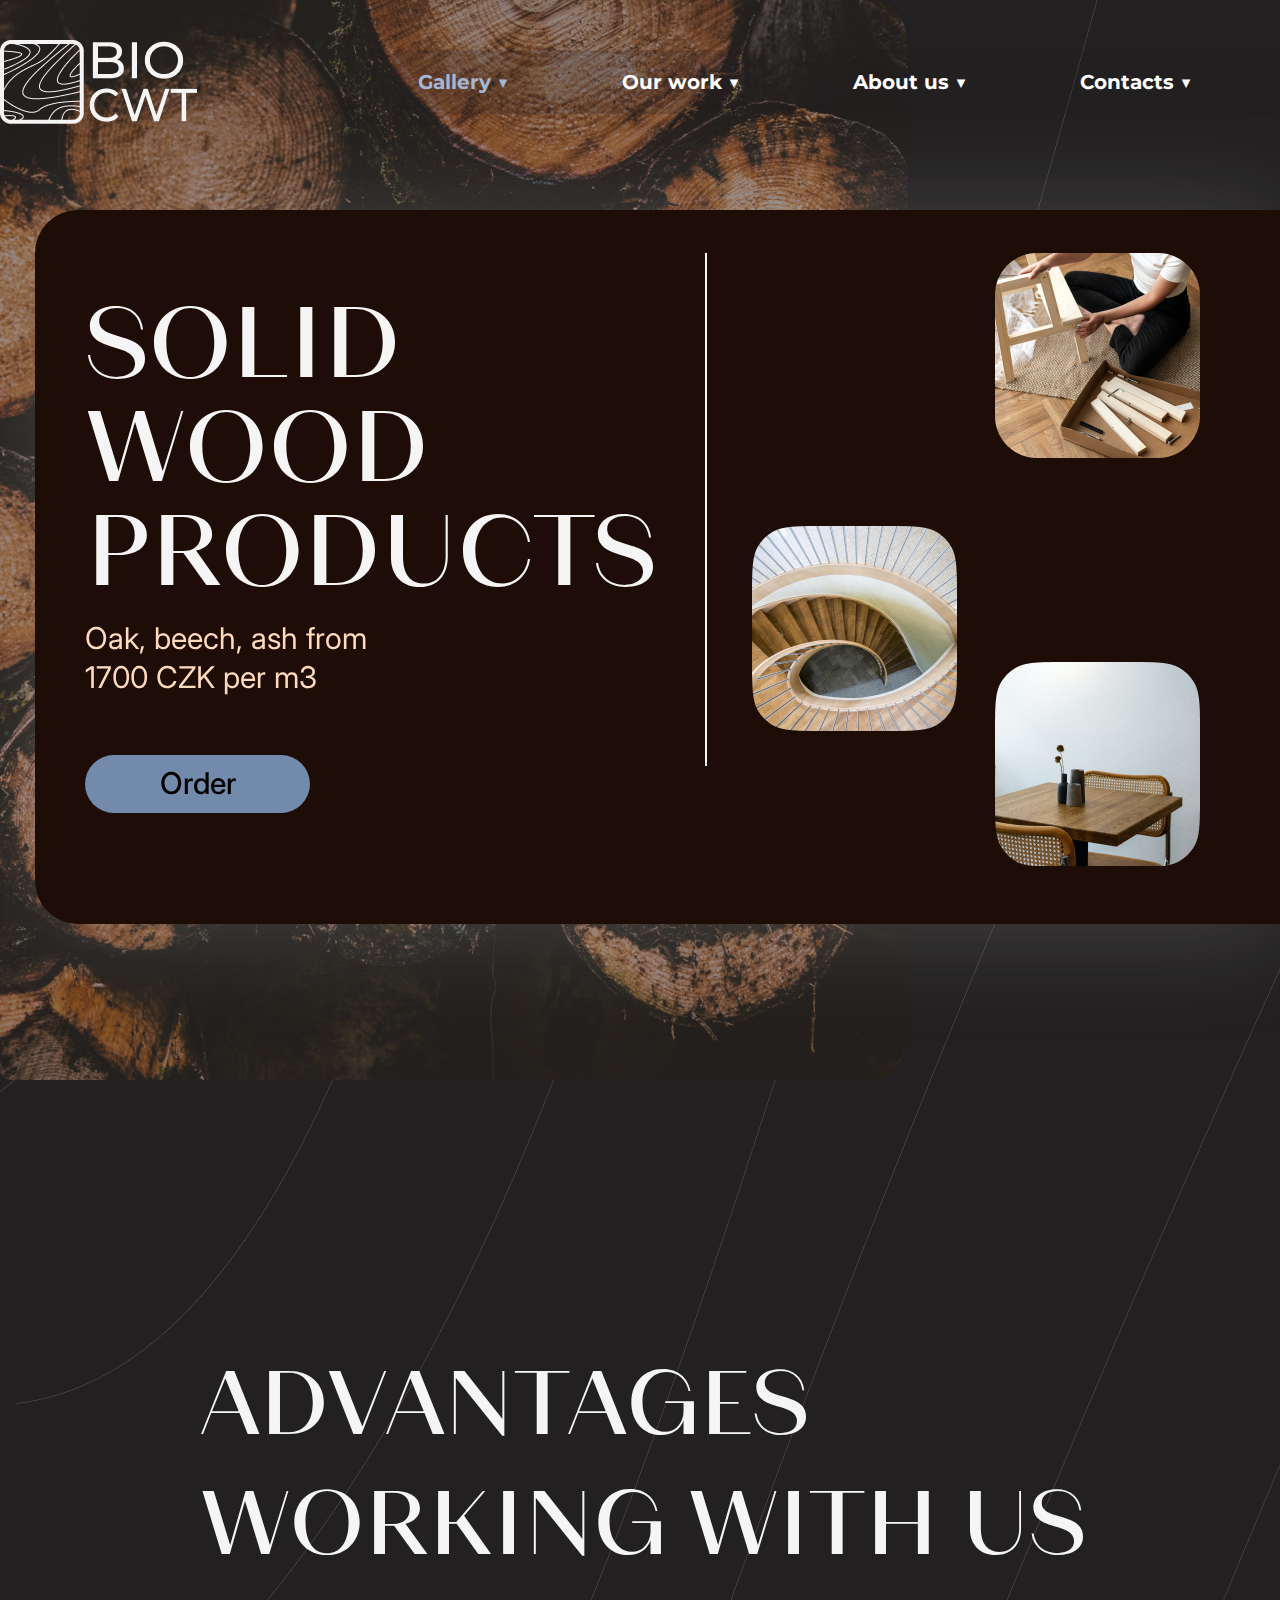
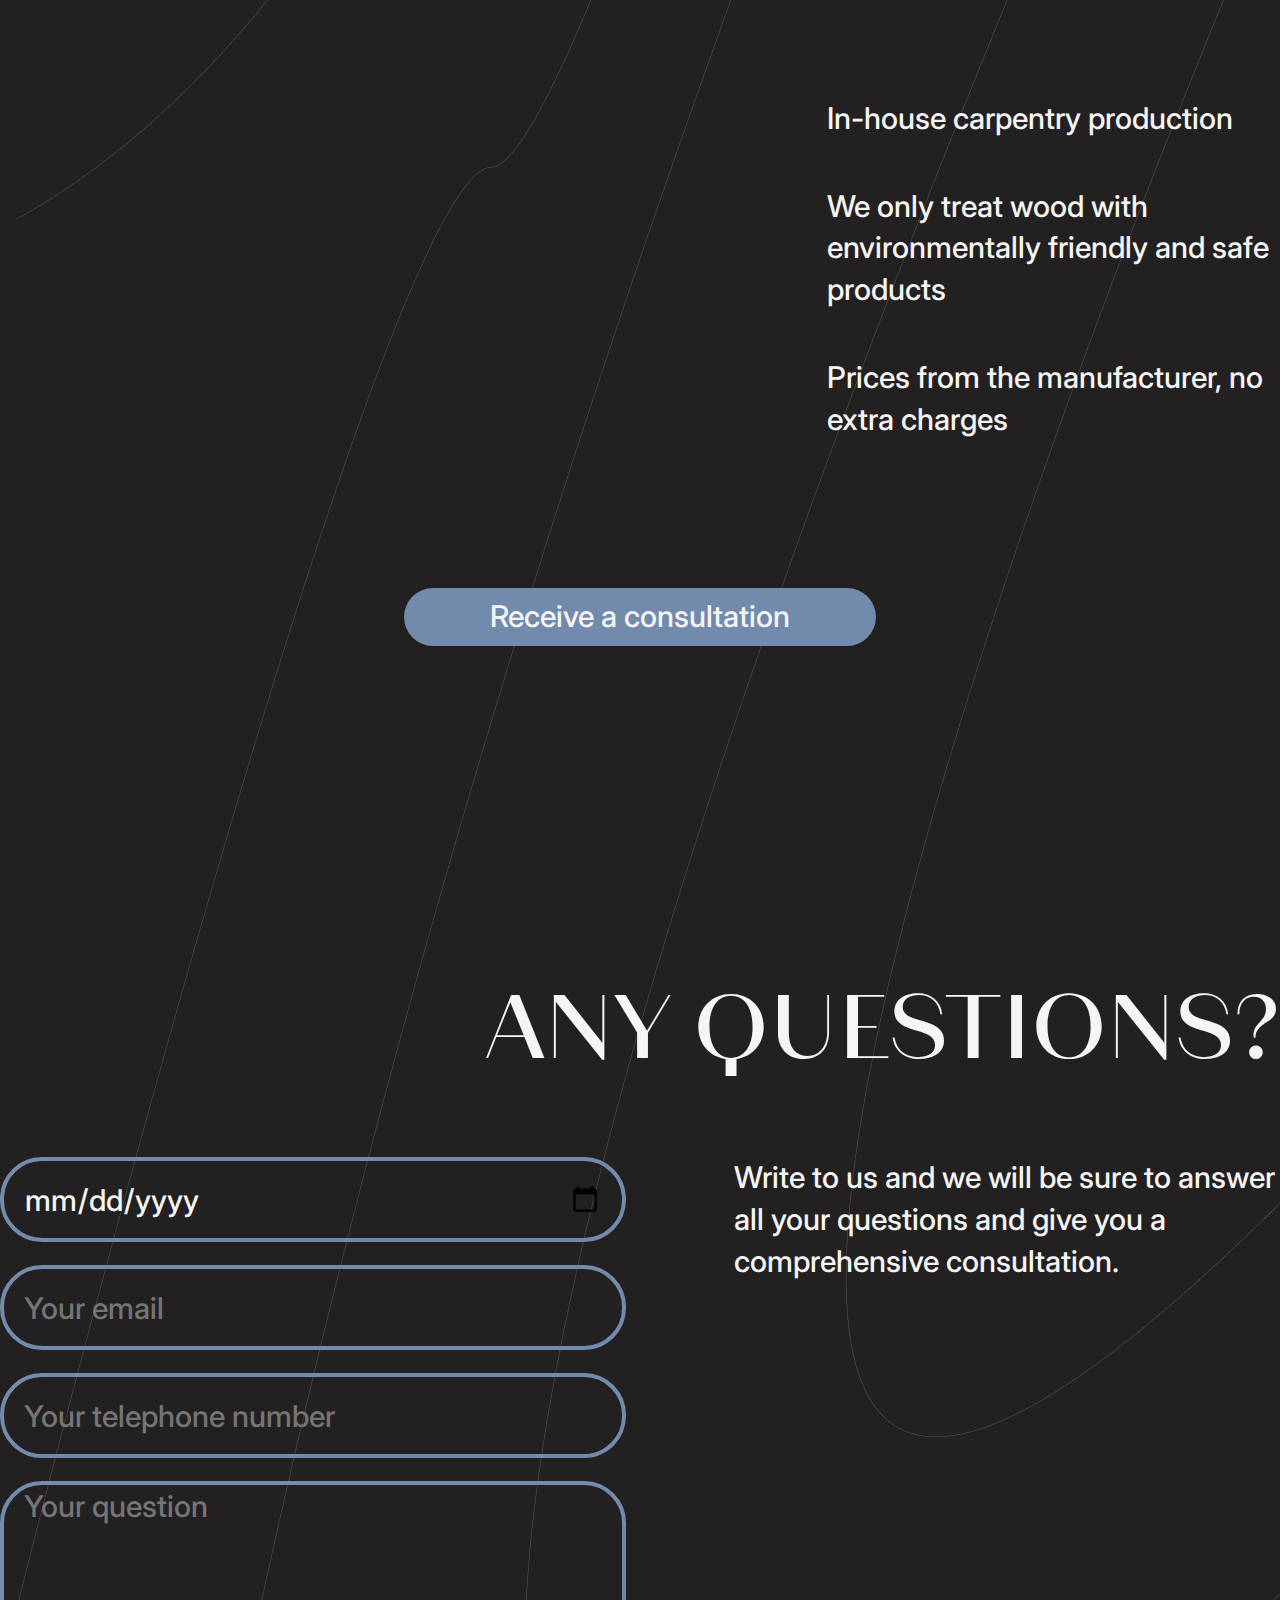
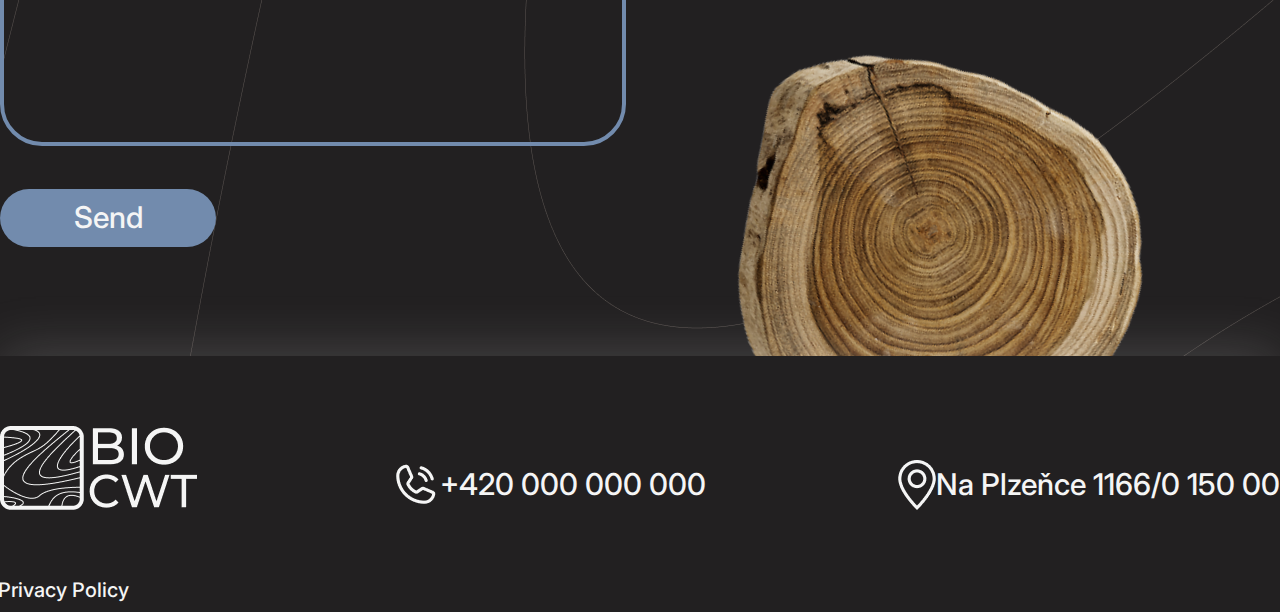
==== index.html @ bc96ab34 "last update" ====
<!DOCTYPE html>
<html lang="en">

<head>
    <meta charset="UTF-8">
    <meta http-equiv="X-UA-Compatible" content="IE=edge">
    <meta name="viewport" content="width=device-width, initial-scale=1.0">
    <title>Wood product services</title>

    <link rel="icon" sizes="32x32" href="./favicon.png">
    
    <link rel="stylesheet" href="style.css">

    <link rel="preconnect" href="https://fonts.googleapis.com">
    <link rel="preconnect" href="https://fonts.gstatic.com" crossorigin>
    <link href="https://fonts.googleapis.com/css2?family=Inter&display=swap" rel="stylesheet">

    <link rel="preconnect" href="https://fonts.googleapis.com">
    <link rel="preconnect" href="https://fonts.gstatic.com" crossorigin>
    <link href="https://fonts.googleapis.com/css2?family=Montserrat&display=swap" rel="stylesheet">

    <link rel="stylesheet" href="https://cdnjs.cloudflare.com/ajax/libs/font-awesome/6.3.0/css/all.min.css">
</head>

<body>

    <div class="scrollTop hideScroll showScroll ">
        <i class="fa-solid fa-arrow-up-long"></i>
    </div>

    <div class="background">
        <header>
            <div class="container">
                <div class="header-items">
                    <img src="./images/logo.png" alt="logo">
                    <nav>
                        <ul class="navigation-options">
                            <li>
                                <a href="index.html" id="index">Gallery ▼</a>
                                <ul class="dropdown">
                                    <li>
                                        <a href="#">Work with us</a>
                                    </li>
                                    <li>
                                        <a href="#">CSS</a>
                                    </li>
                                    <li>
                                        <a href="#">JavaScript</a>
                                    </li>
                                </ul>
                            </li>
                            <li>
                                <a href="index2.html" id="index2">Our work ▼</a>
                                <ul class="dropdown">
                                    <li>
                                        <a href="#">HTML</a>
                                    </li>
                                    <li>
                                        <a href="#">CSS</a>
                                    </li>
                                    <li>
                                        <a href="#">JavaScript</a>
                                    </li>
                                </ul>
                            </li>
                            <li>
                                <a href="index3.html" id="index3">About us ▼</a>
                                <ul class="dropdown">
                                    <li>
                                        <a href="#">HTML</a>
                                    </li>
                                    <li>
                                        <a href="#">CSS</a>
                                    </li>
                                    <li>
                                        <a href="#">JavaScript</a>
                                    </li>
                                </ul>
                            </li>
                            <li>
                                <a href="index4.html" id="index4">Contacts ▼</a>
                                <ul class="dropdown">
                                    <li>
                                        <a href="#">HTML</a>
                                    </li>
                                    <li>
                                        <a href="#">CSS</a>
                                    </li>
                                    <li>
                                        <a href="#">JavaScript</a>
                                    </li>
                                </ul>
                            </li>
                        </ul>
                    </nav>
                </div>
            </div>
        </header>
        <main>
            <section class="solid-wood-products-section">
                <div class="solid-wood-products">
                    <div class="solid-wood-products-info">
                        <h1>Solid wood products</h1>
                        <p class="solid-wood-products-text">
                            Oak, beech, ash from 1700 CZK per m3
                        </p>
                        <button class="solid-wood-products-btn">
                            Order
                        </button>
                    </div>
                    <div class="solid-wood-products-separator"></div>
                    <div class="solid-wood-products-images">
                        <img class="solid-wood-products-image1" src="./images/swdImage1.png" alt="swdImage1">
                        <img class="solid-wood-products-image2" src="./images/swdImage2.png" alt="swdImage2">
                        <img class="solid-wood-products-image3" src="./images/swdImage3.png" alt="swdImage3">
                    </div>
                </div>
            </section>
            <section>
                <div class="container">
                    <div class="advantages-of-work">
                        <h2 class="advantages-of-work-title">Advantages working with us</h2>
                        <div class="advantages-of-work-info">
                            <video src="./video/video.mp4" autoplay muted></video>
                            <div class="advantages-of-work-text">
                                <p>In-house carpentry production</p>
                                <p>We only treat wood with environmentally friendly and safe products</p>
                                <p>Prices from the manufacturer, no extra charges</p>
                            </div>
                        </div>
                        <div class="advantages-of-work-button">
                            <button class="advantages-of-work-btn">Receive a consultation</button>
                        </div>
                    </div>
                </div>
            </section>
            <section>
                <div class="container">
                    <div class="any-questions-title">
                        <h2>Any questions?</h2>
                    </div>
                    <div class="any-questions-info">
                        <form action="#">
                            <input type="date" id="date" name="date" placeholder="Date" required>
                            <input type="email" placeholder="Your email" required>
                            <input type="tel" placeholder="Your telephone number" pattern="[0-9,+]{13}" required>
                            <textarea cols="30" rows="7" placeholder="Your question" required></textarea>
                            <button class="send">Send</button>
                        </form>
                        <div class="any-questions-text">
                            <p>Write to us and we will be sure to answer all your questions and give you a comprehensive
                                consultation.</p>
                        </div>
                    </div>
                </div>
            </section>
        </main>
        <footer>
            <div class="container">
                <div class="footer-info">
                    <img class="footer-info-img" src="./images/wood.png" alt="">
                    <div class="footer-text">
                        <div class="footer-logo">
                            <img src="./images/logo.png" alt="logo">
                            <p>Privacy Policy</p>
                        </div>
                        <div class="footer-phone">
                            <img src="./images/phone.png" alt="">
                            <a type='tel' href="tel:+420 000 000 000">+420 000 000 000</a>
                        </div>
                        <div class="footer-location">
                            <img src="./images/location.png" alt="">
                            <a href="https://goo.gl/maps/c2DoyarV2BG4wvSq8" target="_blank">Na Plzeňce 1166/0
                                150 00</a>
                        </div>
                    </div>
                </div>
            </div>
        </footer>
    </div>
    <script src="main.js"></script>
</body>

</html>
---- style.css ----
/* ! GENERAL STYLES */
* {
    margin: 0;
    padding: 0;
    border: 0;
    font-size: 100%;
    font: inherit;
    vertical-align: baseline;
}

html {
    scroll-behavior: smooth;
}

ol,
ul {
    list-style: none;
}

a {
    all: unset;
    cursor: pointer;
}

a:active {
    color: #A3B8D7;
}

button {
    cursor: pointer;
}

button:hover {
    transform: translateY(5px);
    background-color: #5F7489;
}

@font-face {
    font-family: 'KyivType';
    src: url('./fonts/KyivType-NoVariable/OTF/KyivTypeSans-Medium3.otf');
}

.container {
    margin: 0 auto;
    max-width: 1400px;
}

body {
    background: #222021;
    background-image: url('./images/background.png');
    font-family: 'Inter', sans-serif;
    font-style: normal;
    font-weight: 500;
    font-size: 30px;
    line-height: 139.4%;
    color: #F5F5F5;
}

/* font-family: 'Montserrat', sans-serif; */
/* font-family: 'Inter', sans-serif; */

/* !SCROLL TOP */

.scrollTop {
    position: fixed;
    bottom: 60px;
    right: 70px;
    font-style: 40px;
    z-index: 10;
    cursor: pointer;

}

.showScroll {
    opacity: 1;
    transition: opacity 1s ease;
}

.hideScroll {
    opacity: 0;
    transition: opacity 1s ease;
}

/* !HEADER */
.background {
    background: url('./images/backgroundImage.png') no-repeat;
    /* width: 908px; */
    object-fit: contain;
    height: 1080px;
    border-radius: 3px 62px 62px 0px;
}

header {
    height: 130px;
    display: inline;
}

.header-info {
    height: 150px;
    background: #1E0C06;
    box-shadow: 0px -8px 52px rgba(238, 238, 238, 0.17);
    border-radius: 0px 0px 79px 79px;
    margin-bottom: 90px;
}

.header-items {
    display: flex;
    justify-content: space-between;
    align-items: center;
    padding-top: 40px;
    margin-bottom: 86px;
}

nav ul {
    display: flex;
}

nav ul li {
    margin-right: 63px;
    font-family: 'Montserrat';
    font-style: normal;
    font-weight: 700;
    font-size: 20px;
    line-height: 24px;
}

.navigation-options {
    list-style: none;
    background: rgba(34, 32, 33, 0.2);
}

.navigation-options li {
    display: inline-block;
    position: relative;
}

.navigation-options li a {
    display: block;
    padding: 20px 25px;
    text-decoration: none;
    text-align: center;
}

.navigation-options li ul.dropdown li {
    display: block;
}

.navigation-options li ul.dropdown {
    width: 100%;
    position:absolute;
    z-index: 999;
    display: none;
}

.navigation-options li a:hover {
    background: rgba(34, 32, 33, 0.3);
}

.navigation-options li:hover ul.dropdown {
    display:block;
}

/* !SOLID WOOD PROCUCTS SECTION*/

.solid-wood-products {
    background: #1E0C06;
    border-radius: 43px 0px 0px 43px;
    width: 1245px;
    height: 714px;

}

.solid-wood-products-section {
    display: flex;
    justify-content: end;
}

.solid-wood-products {
    filter: drop-shadow(0px 4px 52px rgba(245, 245, 245, 0.17));
    display: flex;
    margin-bottom: 414px;
}

.solid-wood-products-info {
    padding-left: 50px;
}

h1 {
    font-family: 'KyivType';
    font-style: normal;
    font-weight: 500;
    font-size: 100px;
    line-height: 104px;
    text-transform: uppercase;
    padding-top: 75px;
    margin-bottom: 22px;
    width: 620px;
}

.solid-wood-products-text {
    font-family: 'Inter';
    font-style: normal;
    font-weight: 400;
    font-size: 30px;
    line-height: 39px;
    color: #FFDBBB;
    width: 330px;
    margin-bottom: 58px;
}

.solid-wood-products-btn {
    width: 225px;
    height: 58px;
    background: #728BAD;
    border-radius: 42px;
    transition: background-color 0.5s ease-in-out, transform 0.5s ease-in-out, color 0.5s ease-in-out;
}

.solid-wood-products-separator {
    width: 0;
    height: 511px;
    border: 1px solid #F5F5F5;
    margin-top: 43px;
}

.solid-wood-products-images {
    position: relative;
    width: 600px;
}

.solid-wood-products-image1 {
    position: absolute;
    right: 80px;
    top: 43px;
}

.solid-wood-products-image2 {
    position: absolute;
    top: 316px;
    right: 323px;
}

.solid-wood-products-image3 {
    position: absolute;
    right: 80px;
    bottom: 57px;
}

/* !ADVANTAGES WORKING WITH US SECTION*/

.advantages-of-work {
    margin-bottom: 316px;
}

.advantages-of-work-info {
    display: flex;
    justify-content: space-between;
    align-items: center;
    margin-bottom: 102px;
}

.advantages-of-work-title {
    padding-left: 200px;
    margin-bottom: 120px;
    width: 1040px;
}

video {
    width: 609px;
    height: 370px;
    border-radius: 42px;
    display: inline-block;
    margin-left: 70px;
    object-fit: cover;
}

video:hover::-webkit-media-controls {
    opacity: 1;
    visibility: visible;
}

.advantages-of-work-text p {
    width: 453px;
    margin-bottom: 46px;
}

.advantages-of-work-button {
    display: flex;
    justify-content: center;
}

.advantages-of-work-btn {
    width: 472px;
    height: 58px;
    background: #728BAD;
    border-radius: 42px;
    color: #F5F5F5;
    transition: background-color 0.5s ease-in-out, transform 0.5s ease-in-out;
}


/* !OUR WORK SECTION */

.our-work-section {
    margin: 0;
    padding: 0;
    height: 100vh;
    display: flex;
    justify-content: center;
    align-items: center;
    margin-bottom: 278px;
}

.our-work {
    padding-left: 200px;
    margin-bottom: 125px;
}

.our-work-second-page {
    padding-top: 102px;
    padding-left: 150px;
}

.slider {
    width: 1130px;
    height: 754px;
    border-radius: 42px;
    overflow: hidden;
}

.slides {
    width: 500%;
    height: 754px;
    display: flex;
}

.slides input {
    display: none;
}

.slide {
    width: 20%;
    transition: 2s;
}

.slide img {
    width: 1130px;
    height: 754px;
}

.kitchen3 {
    object-fit: cover;
}

.navigation-manual {
    position: absolute;
    width: 1130px;
    margin-top: 26px;
    display: flex;
    justify-content: center;
}

.manual-btn {
    border: 4px solid #728BAD;
    padding: 5px;
    border-radius: 10px;
    cursor: pointer;
    transition: 1s;
}

.manual-btn:not(:last-child) {
    margin-right: 18px;
}

.manual-btn:hover {
    background: #D5DCEE;
}

#radio1:checked~.first {
    margin-left: 0;
}

#radio2:checked~.first {
    margin-left: -20%;
}

#radio3:checked~.first {
    margin-left: -40%;
}

#radio4:checked~.first {
    margin-left: -60%;
}

.navigation-auto {
    position: absolute;
    display: flex;
    width: 1130px;
    justify-content: center;
    margin-top: 780px;
}

.navigation-auto div {
    border: 4px solid #728BAD;
    padding: 5px;
    border-radius: 10px;
    transition: 1s;
}

.navigation-auto div:not(:last-child) {
    margin-right: 18px;
}

#radio1:checked~.navigation-auto .auto-btn1 {
    background: #D5DCEE;
}

#radio2:checked~.navigation-auto .auto-btn2 {
    background: #D5DCEE;
}

#radio3:checked~.navigation-auto .auto-btn3 {
    background: #D5DCEE;
}

/* !THE WOOD WE WORK WITH SECTION */

.the-wood-we-work-with {
    margin-bottom: 263px;
}

h2 {
    font-family: 'KyivType';
    font-style: normal;
    font-weight: 500;
    font-size: 90px;
    line-height: 120px;
    text-transform: uppercase;
}

.the-wood-we-work-with-title {
    width: 750px;
    padding-left: 200px;
    margin-bottom: 125px;
}

.the-wood-we-work-with-options {
    display: flex;
    justify-content: space-around;
    align-items: baseline;
}

.type-of-wood {
    width: 240px;
    display: flex;
    flex-direction: column;
    justify-content: center;
    align-items: center;
}

.type-of-wood-img {
    margin-bottom: 39px;
}

.wood {
    margin-bottom: 38px;
}

.advantages-of-wood {
    padding-left: 20px;
}

.advantages-of-wood-item {
    display: flex;
    margin-bottom: 20px;
    align-items: center;
}

.advantages-of-wood-item img {
    padding-right: 10px;
}

.cross {
    width: 19px;
    height: 19px;
}

/* !ABOUT US SECTION */

.about-us {
    width: 1325px;
    height: 775px;
    background: #1E0C06;
    border-radius: 0px 42px 42px 0px;
    box-shadow: 0px -8px 52px rgba(245, 245, 245, 0.17);
    display: flex;
}

.about-us-info {
    padding-left: 253px;
    padding-top: 44px;
    width: 100%;
    position: relative;
}

.about-us-text {
    width: 516px;
    padding-top: 67px;
    margin-bottom: 50px;
}

.audio {
    height: 100px;
    width: 100%;
    margin-left: 70px;
}

audio {
    width: 460px;
    margin-left: -70px;
}

audio::-webkit-media-controls-play-button {
    background-color: #7D746D;
    color: #fff;
    border-radius: 50px;
}

audio::-webkit-media-controls-time-remaining-display {
    color: #7D746D;
}

.about-us-images {
    position: relative;
}

.about-us-image1 {
    position: absolute;
    right: 70px;
    top: 61px;
}

.about-us-image2 {
    position: absolute;
    right: 157px;
    top: 177px;
    border-radius: 42px;
    border: 15px solid #1E0C06;
}

.about-us-image3 {
    position: absolute;
    right: 102px;
    bottom: 25px;
}

/* !CONTACTS SECTION */

.contacts {
    padding-top: 90px;
    padding-left: 100px;
    margin-bottom: 290px;
    position: relative;
}

.contacts-title {
    margin-bottom: 118px;
}

.map {
    position: absolute;
    top: 90px;
    right: 0;
}

/* !ANY QUESTIONS SECTION */

.any-questions-title {
    display: flex;
    justify-content: end;
    margin-bottom: 75px;
}

.any-questions-info {
    display: flex;
    justify-content: space-between;
    margin-bottom: 109px;
}

form {
    display: flex;
    flex-direction: column;

}

input {
    width: 598px;
    height: 77px;
    border: 4px solid #728BAD;
    border-radius: 42px;
    font-family: 'Inter';
    font-style: normal;
    font-weight: 500;
    font-size: 30px;
    line-height: 42px;
    padding-left: 20px;
    background-color: transparent;
    outline: none;
    color: #F5F5F5;
    margin-bottom: 23px;
    position: relative;
}

input[type="date"]::-webkit-calendar-picker-indicator {
    position: absolute;
    right: 20px;
}

input[type="date"] {
    color: #F5F5F5;
}

textarea {
    width: 598px;
    height: 257px;
    border: 4px solid #728BAD;
    border-radius: 42px;
    font-family: 'Inter';
    font-style: normal;
    font-weight: 500;
    font-size: 30px;
    line-height: 42px;
    padding-left: 20px;
    background-color: transparent;
    outline: none;
    color: #F5F5F5;
    margin-bottom: 43px;
    resize: none;
}

.send {
    width: 216px;
    height: 58px;
    background: #728BAD;
    border-radius: 42px;
    color: #F5F5F5;
    transition: background-color 0.5s ease-in-out, transform 0.5s ease-in-out;
}

.any-questions-text {
    width: 546px;
}

/* !FOOTER */

footer {
    background: #222021;
    box-shadow: 0px -6px 52px rgba(245, 245, 245, 0.17);
    z-index: 5;
}

.footer-info {
    padding-top: 70px;
    position: relative;
}

.footer-info-img {
    z-index: -1;
    position: absolute;
    transform: rotate(-7.13deg);
    top: -430px;
    right: 30px;
}

.footer-text {
    display: flex;
    justify-content: space-between;
    align-items: baseline;
}

.footer-logo {
    font-size: 20px;
    display: flex;
    flex-direction: column;
    align-items: center;
}

.footer-logo p {
    margin-left: -70px;
}

.footer-logo img {
    margin-bottom: 60px;
}

.footer-phone, .footer-location {
    display: flex;
    align-items: center;
}

.phone,
.location {
    display: flex;
    padding-bottom: 33px;
}

.phone img {
    width: 39px;
    height: 39px;
}

.location img {
    width: 37px;
    height: 50px;
}
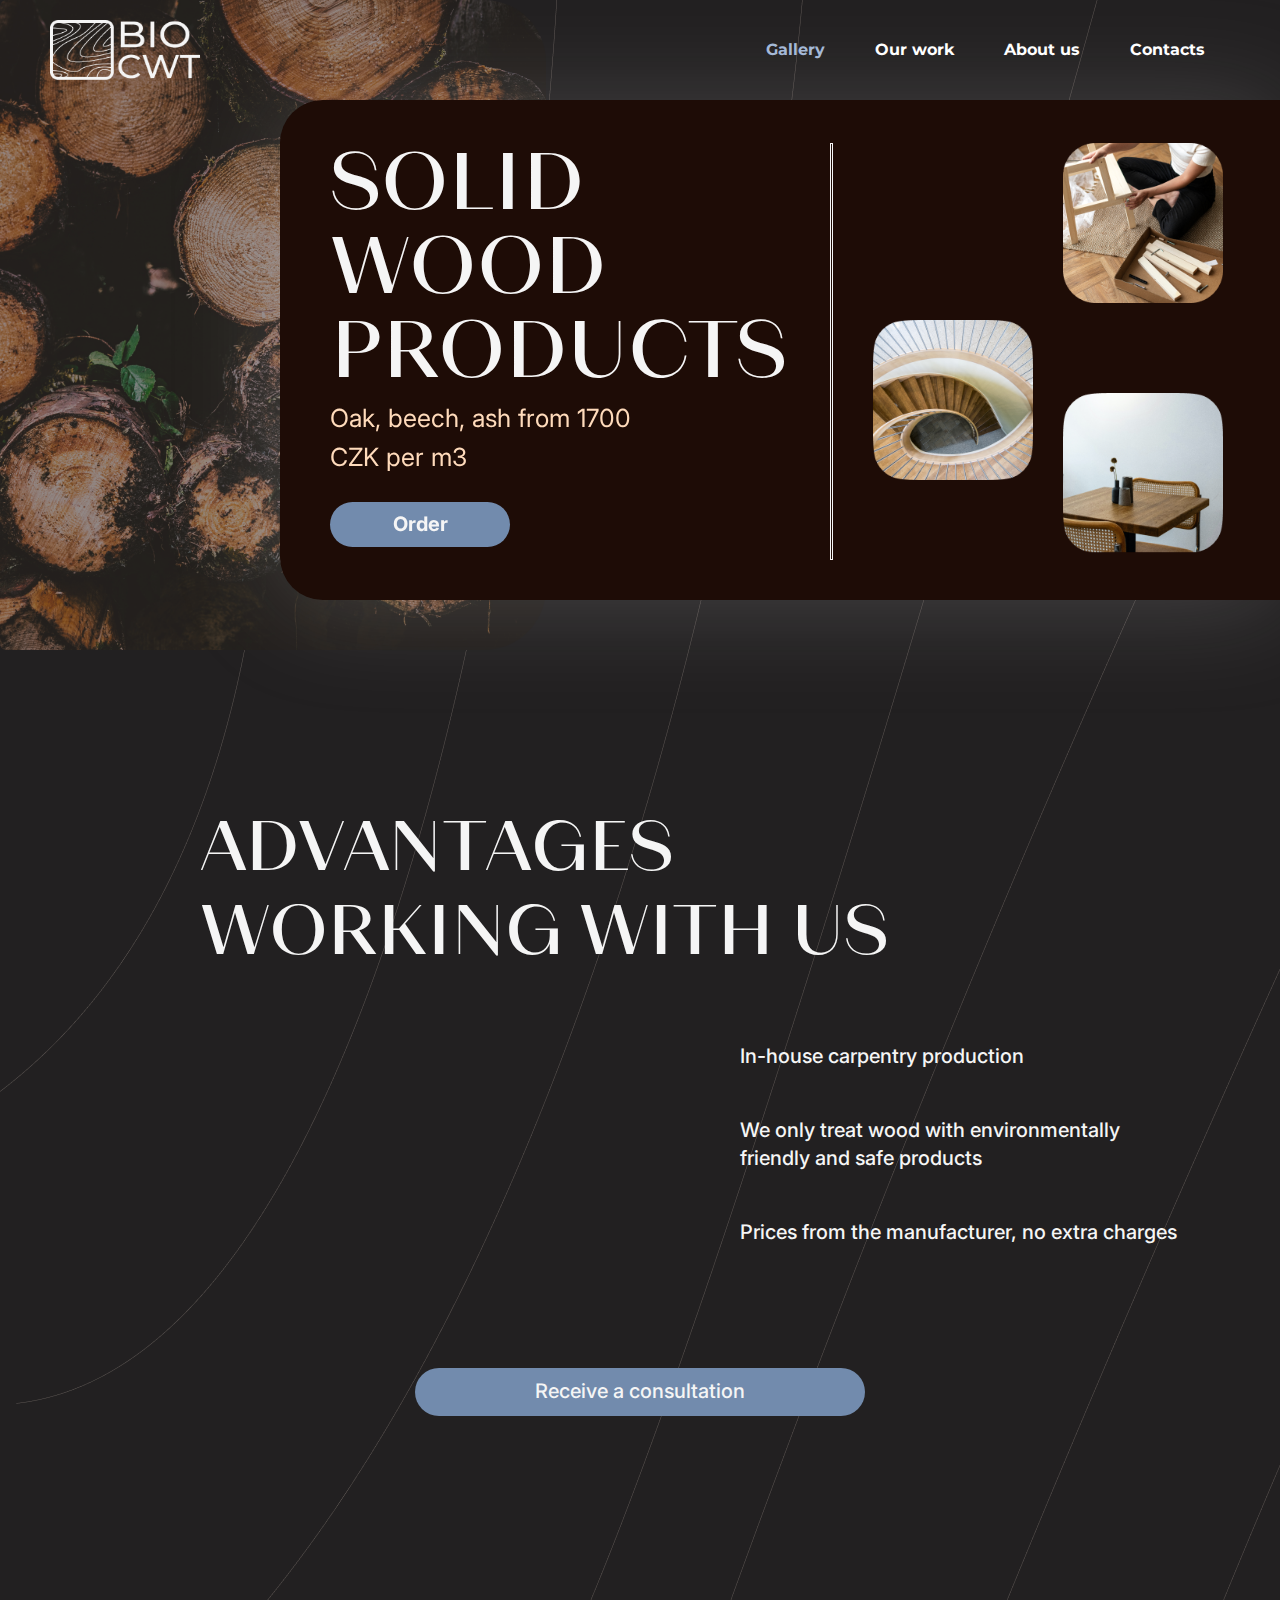
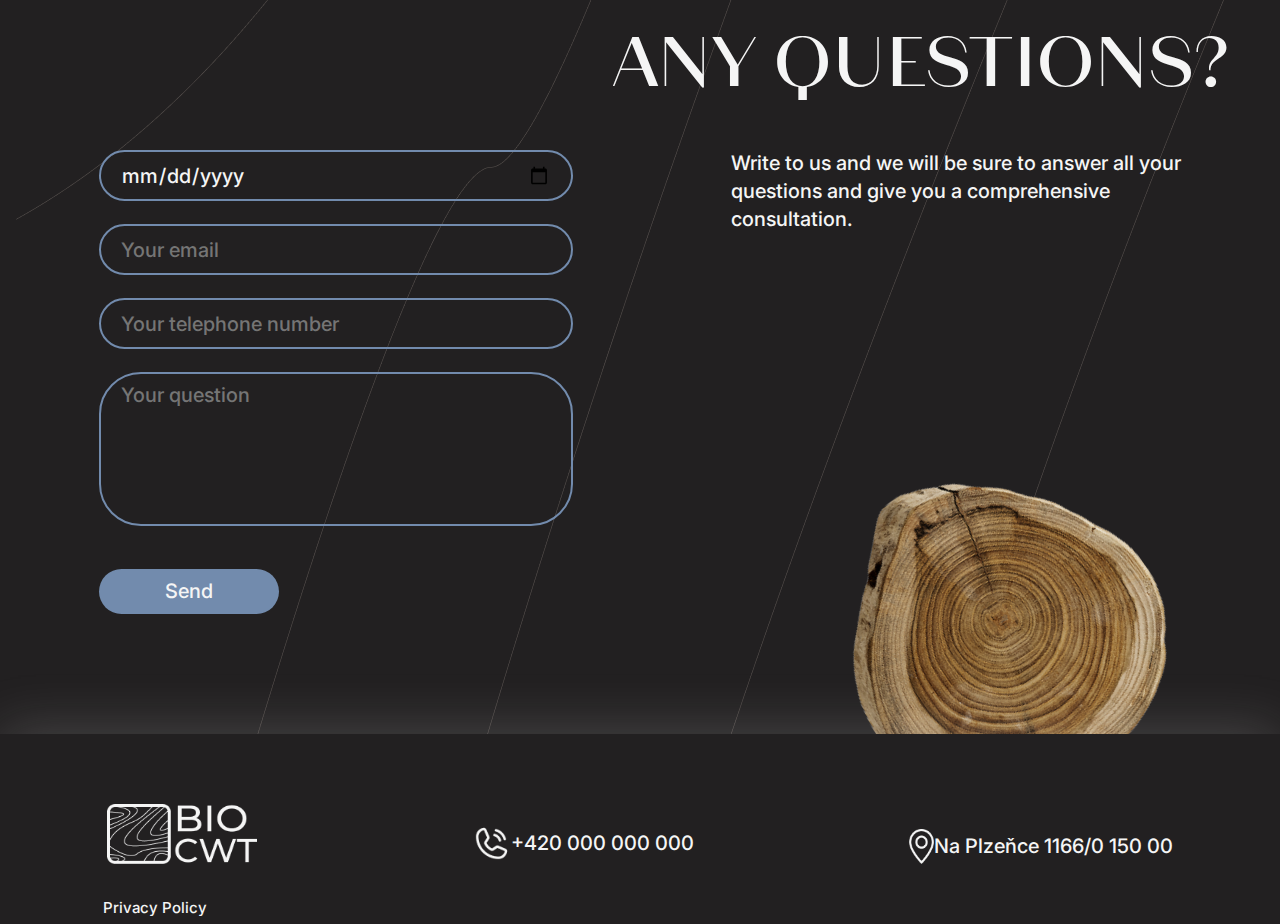
==== commit b160f1de: "laba1 done" ====
--- a/index.html
+++ b/index.html
@@ -5,10 +5,14 @@
     <meta charset="UTF-8">
     <meta http-equiv="X-UA-Compatible" content="IE=edge">
     <meta name="viewport" content="width=device-width, initial-scale=1.0">
+    <meta name="author" content="Tsymbal Milena">
+    <meta name="date" content="2023-04-11">
+    <meta name="description" content="Website about solid wood products">
+
     <title>Wood product services</title>
 
     <link rel="icon" sizes="32x32" href="./favicon.png">
-    
+
     <link rel="stylesheet" href="style.css">
 
     <link rel="preconnect" href="https://fonts.googleapis.com">
@@ -20,6 +24,7 @@
     <link href="https://fonts.googleapis.com/css2?family=Montserrat&display=swap" rel="stylesheet">
 
     <link rel="stylesheet" href="https://cdnjs.cloudflare.com/ajax/libs/font-awesome/6.3.0/css/all.min.css">
+
 </head>
 
 <body>
@@ -28,156 +33,111 @@
         <i class="fa-solid fa-arrow-up-long"></i>
     </div>
 
-    <div class="background">
-        <header>
-            <div class="container">
-                <div class="header-items">
-                    <img src="./images/logo.png" alt="logo">
-                    <nav>
-                        <ul class="navigation-options">
-                            <li>
-                                <a href="index.html" id="index">Gallery ▼</a>
-                                <ul class="dropdown">
-                                    <li>
-                                        <a href="#">Work with us</a>
-                                    </li>
-                                    <li>
-                                        <a href="#">CSS</a>
-                                    </li>
-                                    <li>
-                                        <a href="#">JavaScript</a>
-                                    </li>
-                                </ul>
-                            </li>
-                            <li>
-                                <a href="index2.html" id="index2">Our work ▼</a>
-                                <ul class="dropdown">
-                                    <li>
-                                        <a href="#">HTML</a>
-                                    </li>
-                                    <li>
-                                        <a href="#">CSS</a>
-                                    </li>
-                                    <li>
-                                        <a href="#">JavaScript</a>
-                                    </li>
-                                </ul>
-                            </li>
-                            <li>
-                                <a href="index3.html" id="index3">About us ▼</a>
-                                <ul class="dropdown">
-                                    <li>
-                                        <a href="#">HTML</a>
-                                    </li>
-                                    <li>
-                                        <a href="#">CSS</a>
-                                    </li>
-                                    <li>
-                                        <a href="#">JavaScript</a>
-                                    </li>
-                                </ul>
-                            </li>
-                            <li>
-                                <a href="index4.html" id="index4">Contacts ▼</a>
-                                <ul class="dropdown">
-                                    <li>
-                                        <a href="#">HTML</a>
-                                    </li>
-                                    <li>
-                                        <a href="#">CSS</a>
-                                    </li>
-                                    <li>
-                                        <a href="#">JavaScript</a>
-                                    </li>
-                                </ul>
-                            </li>
-                        </ul>
-                    </nav>
+    <header>
+        <div class="container">
+            <img class="background" src="./images/backgroundImage.png" alt="">
+            <div class="header-items">
+                <img src="./images/logo.png" alt="logo">
+                <nav>
+                    <ul>
+                        <li>
+                            <a href="index.html" id="index">Gallery</a>
+                        </li>
+                        <li>
+                            <a href="index2.html" id="index2">Our work</a>
+                        </li>
+                        <li>
+                            <a href="index3.html" id="index3">About us</a>
+                        </li>
+                        <li>
+                            <a href="index4.html" id="index4">Contacts</a>
+                        </li>
+                    </ul>
+                </nav>
+            </div>
+        </div>
+    </header>
+    <main>
+        <section class="solid-wood-products-section">
+            <div class="solid-wood-products">
+                <div class="solid-wood-products-info">
+                    <h1>Solid wood products</h1>
+                    <p class="solid-wood-products-text">
+                        Oak, beech, ash from 1700 CZK per m3
+                    </p>
+                    <button class="solid-wood-products-btn">
+                        Order
+                    </button>
+                </div>
+                <div class="solid-wood-products-separator"></div>
+                <div class="solid-wood-products-images">
+                    <img class="solid-wood-products-image1" src="./images/swdImage1.png" alt="swdImage1">
+                    <img class="solid-wood-products-image2" src="./images/swdImage2.png" alt="swdImage2">
+                    <img class="solid-wood-products-image3" src="./images/swdImage3.png" alt="swdImage3">
                 </div>
             </div>
-        </header>
-        <main>
-            <section class="solid-wood-products-section">
-                <div class="solid-wood-products">
-                    <div class="solid-wood-products-info">
-                        <h1>Solid wood products</h1>
-                        <p class="solid-wood-products-text">
-                            Oak, beech, ash from 1700 CZK per m3
-                        </p>
-                        <button class="solid-wood-products-btn">
-                            Order
-                        </button>
-                    </div>
-                    <div class="solid-wood-products-separator"></div>
-                    <div class="solid-wood-products-images">
-                        <img class="solid-wood-products-image1" src="./images/swdImage1.png" alt="swdImage1">
-                        <img class="solid-wood-products-image2" src="./images/swdImage2.png" alt="swdImage2">
-                        <img class="solid-wood-products-image3" src="./images/swdImage3.png" alt="swdImage3">
-                    </div>
-                </div>
-            </section>
-            <section>
-                <div class="container">
-                    <div class="advantages-of-work">
-                        <h2 class="advantages-of-work-title">Advantages working with us</h2>
-                        <div class="advantages-of-work-info">
-                            <video src="./video/video.mp4" autoplay muted></video>
-                            <div class="advantages-of-work-text">
-                                <p>In-house carpentry production</p>
-                                <p>We only treat wood with environmentally friendly and safe products</p>
-                                <p>Prices from the manufacturer, no extra charges</p>
-                            </div>
-                        </div>
-                        <div class="advantages-of-work-button">
-                            <button class="advantages-of-work-btn">Receive a consultation</button>
+        </section>
+        <section>
+            <div class="container">
+                <div class="advantages-of-work">
+                    <h2 class="advantages-of-work-title">Advantages working with us</h2>
+                    <div class="advantages-of-work-info">
+                        <video src="./video/video.mp4" autoplay muted></video>
+                        <div class="advantages-of-work-text">
+                            <p>In-house carpentry production</p>
+                            <p>We only treat wood with environmentally friendly and safe products</p>
+                            <p>Prices from the manufacturer, no extra charges</p>
                         </div>
                     </div>
-                </div>
-            </section>
-            <section>
-                <div class="container">
-                    <div class="any-questions-title">
-                        <h2>Any questions?</h2>
-                    </div>
-                    <div class="any-questions-info">
-                        <form action="#">
-                            <input type="date" id="date" name="date" placeholder="Date" required>
-                            <input type="email" placeholder="Your email" required>
-                            <input type="tel" placeholder="Your telephone number" pattern="[0-9,+]{13}" required>
-                            <textarea cols="30" rows="7" placeholder="Your question" required></textarea>
-                            <button class="send">Send</button>
-                        </form>
-                        <div class="any-questions-text">
-                            <p>Write to us and we will be sure to answer all your questions and give you a comprehensive
-                                consultation.</p>
-                        </div>
-                    </div>
-                </div>
-            </section>
-        </main>
-        <footer>
-            <div class="container">
-                <div class="footer-info">
-                    <img class="footer-info-img" src="./images/wood.png" alt="">
-                    <div class="footer-text">
-                        <div class="footer-logo">
-                            <img src="./images/logo.png" alt="logo">
-                            <p>Privacy Policy</p>
-                        </div>
-                        <div class="footer-phone">
-                            <img src="./images/phone.png" alt="">
-                            <a type='tel' href="tel:+420 000 000 000">+420 000 000 000</a>
-                        </div>
-                        <div class="footer-location">
-                            <img src="./images/location.png" alt="">
-                            <a href="https://goo.gl/maps/c2DoyarV2BG4wvSq8" target="_blank">Na Plzeňce 1166/0
-                                150 00</a>
-                        </div>
+                    <div class="advantages-of-work-button">
+                        <button class="advantages-of-work-btn">Receive a consultation</button>
                     </div>
                 </div>
             </div>
-        </footer>
-    </div>
+        </section>
+        <section>
+            <div class="container">
+                <div class="any-questions-title">
+                    <h2>Any questions?</h2>
+                </div>
+                <div class="any-questions-info">
+                    <form action="#">
+                        <input type="date" id="date" name="date" placeholder="Date" required>
+                        <input type="email" placeholder="Your email" required>
+                        <input type="tel" placeholder="Your telephone number" pattern="[0-9,+]{13}" required>
+                        <textarea cols="30" rows="7" placeholder="Your question" required></textarea>
+                        <button class="send">Send</button>
+                    </form>
+                    <div class="any-questions-text">
+                        <p>Write to us and we will be sure to answer all your questions and give you a comprehensive
+                            consultation.</p>
+                    </div>
+                </div>
+            </div>
+        </section>
+    </main>
+    <footer>
+        <div class="container">
+            <div class="footer-info">
+                <img class="footer-info-img" src="./images/wood.png" alt="">
+                <div class="footer-text">
+                    <div class="footer-logo">
+                        <img src="./images/logo.png" alt="logo">
+                        <p>Privacy Policy</p>
+                    </div>
+                    <div class="footer-phone">
+                        <img src="./images/phone.png" alt="">
+                        <a type='tel' href="tel:+420 000 000 000">+420 000 000 000</a>
+                    </div>
+                    <div class="footer-location">
+                        <img src="./images/location.png" alt="">
+                        <a href="https://goo.gl/maps/c2DoyarV2BG4wvSq8" target="_blank">Na Plzeňce 1166/0
+                            150 00</a>
+                    </div>
+                </div>
+            </div>
+        </div>
+    </footer>
     <script src="main.js"></script>
 </body>
 
--- a/style.css
+++ b/style.css
@@ -51,13 +51,19 @@
     font-family: 'Inter', sans-serif;
     font-style: normal;
     font-weight: 500;
-    font-size: 30px;
+    font-size: 20px;
     line-height: 139.4%;
     color: #F5F5F5;
 }
 
-/* font-family: 'Montserrat', sans-serif; */
-/* font-family: 'Inter', sans-serif; */
+h2 {
+    font-family: 'KyivType';
+    font-style: normal;
+    font-weight: 500;
+    font-size: 70px;
+    line-height: 84px;
+    text-transform: uppercase;
+}
 
 /* !SCROLL TOP */
 
@@ -82,24 +88,25 @@
 }
 
 /* !HEADER */
+
 .background {
-    background: url('./images/backgroundImage.png') no-repeat;
-    /* width: 908px; */
+    background-repeat: no-repeat;
     object-fit: contain;
-    height: 1080px;
+    height: 650px;
+    position: absolute;
     border-radius: 3px 62px 62px 0px;
 }
 
 header {
-    height: 130px;
+    height: 80px;
     display: inline;
 }
 
 .header-info {
-    height: 150px;
+    height: 110px;
     background: #1E0C06;
     box-shadow: 0px -8px 52px rgba(238, 238, 238, 0.17);
-    border-radius: 0px 0px 79px 79px;
+    border-radius: 0px 0px 45px 45px;
     margin-bottom: 90px;
 }
 
@@ -107,57 +114,72 @@
     display: flex;
     justify-content: space-between;
     align-items: center;
-    padding-top: 40px;
-    margin-bottom: 86px;
+    padding-top: 20px;
+    margin-bottom: 20px;
+}
+
+.header-items>img{
+    width: 150px;
+    height: 60px;
+    z-index: 1;
+    margin-left: 50px;
+}
+
+nav {
+    margin-right: 50px;
 }
 
 nav ul {
     display: flex;
+    justify-content: space-around;
 }
 
 nav ul li {
-    margin-right: 63px;
     font-family: 'Montserrat';
     font-style: normal;
     font-weight: 700;
-    font-size: 20px;
+    font-size: 16px;
     line-height: 24px;
 }
 
-.navigation-options {
-    list-style: none;
-    background: rgba(34, 32, 33, 0.2);
-}
-
-.navigation-options li {
-    display: inline-block;
-    position: relative;
-}
-
-.navigation-options li a {
-    display: block;
-    padding: 20px 25px;
-    text-decoration: none;
-    text-align: center;
-}
-
-.navigation-options li ul.dropdown li {
-    display: block;
-}
-
-.navigation-options li ul.dropdown {
-    width: 100%;
-    position:absolute;
-    z-index: 999;
-    display: none;
-}
-
-.navigation-options li a:hover {
-    background: rgba(34, 32, 33, 0.3);
-}
-
-.navigation-options li:hover ul.dropdown {
-    display:block;
+nav ul li a {
+    padding: 20px 25px; 
+}
+
+.navigation-options { 
+    list-style: none; 
+} 
+ 
+.navigation-options li { 
+    display: inline-block; 
+    position: relative; 
+} 
+ 
+.navigation-options li a { 
+    display: block; 
+    padding: 20px 25px; 
+    text-decoration: none; 
+    text-align: center; 
+} 
+ 
+.navigation-options li ul.dropdown li { 
+    display: block; 
+} 
+ 
+.navigation-options li ul.dropdown { 
+    width: 100%; 
+    background: #1E0C06;
+    position:absolute; 
+    z-index: 999; 
+    display: none; 
+} 
+ 
+.navigation-options li a:hover { 
+    background: #1E0C06; 
+} 
+ 
+.navigation-options li:hover ul.dropdown { 
+    display:block; 
 }
 
 /* !SOLID WOOD PROCUCTS SECTION*/
@@ -165,12 +187,13 @@
 .solid-wood-products {
     background: #1E0C06;
     border-radius: 43px 0px 0px 43px;
-    width: 1245px;
-    height: 714px;
-
+    width: 1000px;
+    height: 500px;
 }
 
 .solid-wood-products-section {
+    margin: 0 auto;
+    max-width: 1400px;
     display: flex;
     justify-content: end;
 }
@@ -178,7 +201,7 @@
 .solid-wood-products {
     filter: drop-shadow(0px 4px 52px rgba(245, 245, 245, 0.17));
     display: flex;
-    margin-bottom: 414px;
+    margin-bottom: 200px;
 }
 
 .solid-wood-products-info {
@@ -189,88 +212,98 @@
     font-family: 'KyivType';
     font-style: normal;
     font-weight: 500;
-    font-size: 100px;
-    line-height: 104px;
+    font-size: 80px;
+    line-height: 84px;
     text-transform: uppercase;
-    padding-top: 75px;
-    margin-bottom: 22px;
-    width: 620px;
+    padding-top: 35px;
+    margin-bottom: 12px;
+    width: 460px;
 }
 
 .solid-wood-products-text {
     font-family: 'Inter';
     font-style: normal;
     font-weight: 400;
-    font-size: 30px;
+    font-size:25px;
     line-height: 39px;
     color: #FFDBBB;
     width: 330px;
-    margin-bottom: 58px;
+    margin-bottom: 25px;
 }
 
 .solid-wood-products-btn {
-    width: 225px;
-    height: 58px;
+    width: 180px;
+    height: 45px;
     background: #728BAD;
     border-radius: 42px;
+    color: #F5F5F5;
+    font-size: 20px;
+    font-weight: 700;
     transition: background-color 0.5s ease-in-out, transform 0.5s ease-in-out, color 0.5s ease-in-out;
 }
 
 .solid-wood-products-separator {
-    width: 0;
-    height: 511px;
+    width: 1px;
+    height: 415px;
     border: 1px solid #F5F5F5;
+    margin-left: 40px;
     margin-top: 43px;
 }
 
 .solid-wood-products-images {
     position: relative;
-    width: 600px;
+    width: 440px;
 }
 
 .solid-wood-products-image1 {
-    position: absolute;
-    right: 80px;
+    width: 160px;
+    height: 160px;
+    position: absolute;
+    right: 50px;
     top: 43px;
 }
 
 .solid-wood-products-image2 {
-    position: absolute;
-    top: 316px;
-    right: 323px;
+    width: 160px;
+    height: 160px;
+    position: absolute;
+    top: 220px;
+    right: 240px;
 }
 
 .solid-wood-products-image3 {
-    position: absolute;
-    right: 80px;
-    bottom: 57px;
+    width: 160px;
+    height: 160px;
+    position: absolute;
+    right: 50px;
+    bottom: 47px;
 }
 
 /* !ADVANTAGES WORKING WITH US SECTION*/
 
 .advantages-of-work {
-    margin-bottom: 316px;
-}
-
-.advantages-of-work-info {
-    display: flex;
-    justify-content: space-between;
-    align-items: center;
-    margin-bottom: 102px;
+    margin-bottom: 200px;
 }
 
 .advantages-of-work-title {
     padding-left: 200px;
-    margin-bottom: 120px;
-    width: 1040px;
+    margin-bottom: 50px;
+    width: 800px;
+}
+
+.advantages-of-work-info {
+    display: flex;
+    justify-content: space-around;
+    align-items: center;
+    margin-bottom: 50px;
 }
 
 video {
-    width: 609px;
-    height: 370px;
+    width: 480px;
+    height: 300px;
     border-radius: 42px;
     display: inline-block;
-    margin-left: 70px;
+    /* margin-left: 50px; */
     object-fit: cover;
 }
 
@@ -290,47 +323,44 @@
 }
 
 .advantages-of-work-btn {
-    width: 472px;
-    height: 58px;
+    width: 450px;
+    height: 48px;
     background: #728BAD;
     border-radius: 42px;
     color: #F5F5F5;
     transition: background-color 0.5s ease-in-out, transform 0.5s ease-in-out;
 }
-
 
 /* !OUR WORK SECTION */
 
 .our-work-section {
     margin: 0;
     padding: 0;
-    height: 100vh;
     display: flex;
     justify-content: center;
     align-items: center;
-    margin-bottom: 278px;
+    margin-bottom: 200px;
 }
 
 .our-work {
     padding-left: 200px;
-    margin-bottom: 125px;
+    margin-bottom: 35px;
 }
 
 .our-work-second-page {
-    padding-top: 102px;
     padding-left: 150px;
 }
 
 .slider {
-    width: 1130px;
-    height: 754px;
+    width: 780px;
+    height: 475px;
     border-radius: 42px;
     overflow: hidden;
 }
 
 .slides {
     width: 500%;
-    height: 754px;
+    height: 475px;
     display: flex;
 }
 
@@ -344,8 +374,8 @@
 }
 
 .slide img {
-    width: 1130px;
-    height: 754px;
+    width: 775px;
+    height: 475px;
 }
 
 .kitchen3 {
@@ -354,8 +384,8 @@
 
 .navigation-manual {
     position: absolute;
-    width: 1130px;
-    margin-top: 26px;
+    width: 780px;
+    margin-top: 10px;
     display: flex;
     justify-content: center;
 }
@@ -395,12 +425,12 @@
 .navigation-auto {
     position: absolute;
     display: flex;
-    width: 1130px;
+    width: 780px;
     justify-content: center;
-    margin-top: 780px;
-}
-
-.navigation-auto div {
+    margin-top: 484px;
+}
+
+.navigation-auto > div {
     border: 4px solid #728BAD;
     padding: 5px;
     border-radius: 10px;
@@ -426,22 +456,13 @@
 /* !THE WOOD WE WORK WITH SECTION */
 
 .the-wood-we-work-with {
-    margin-bottom: 263px;
-}
-
-h2 {
-    font-family: 'KyivType';
-    font-style: normal;
-    font-weight: 500;
-    font-size: 90px;
-    line-height: 120px;
-    text-transform: uppercase;
+    margin-bottom: 200px;
 }
 
 .the-wood-we-work-with-title {
     width: 750px;
     padding-left: 200px;
-    margin-bottom: 125px;
+    margin-bottom: 80px;
 }
 
 .the-wood-we-work-with-options {
@@ -459,11 +480,13 @@
 }
 
 .type-of-wood-img {
+    width: 180px;
+    height: 180px;
     margin-bottom: 39px;
 }
 
 .wood {
-    margin-bottom: 38px;
+    margin-bottom: 20px;
 }
 
 .advantages-of-wood {
@@ -480,32 +503,38 @@
     padding-right: 10px;
 }
 
+.tick {
+    width: 15px;
+    height: 25px;
+}
+
 .cross {
-    width: 19px;
-    height: 19px;
+    width: 16px;
+    height: 16px;
 }
 
 /* !ABOUT US SECTION */
 
 .about-us {
-    width: 1325px;
-    height: 775px;
+    margin: 0 auto;
+    max-width: 1400px;
+    margin-bottom: 200px;
+}
+
+.about-us-info {
+    width: 820px;
+    height: 470px;
     background: #1E0C06;
     border-radius: 0px 42px 42px 0px;
     box-shadow: 0px -8px 52px rgba(245, 245, 245, 0.17);
-    display: flex;
-}
-
-.about-us-info {
-    padding-left: 253px;
+    padding-left: 70px;
     padding-top: 44px;
-    width: 100%;
     position: relative;
 }
 
 .about-us-text {
-    width: 516px;
-    padding-top: 67px;
+    width: 450px;
+    padding-top: 50px;
     margin-bottom: 50px;
 }
 
@@ -516,7 +545,7 @@
 }
 
 audio {
-    width: 460px;
+    width: 400px;
     margin-left: -70px;
 }
 
@@ -534,43 +563,65 @@
     position: relative;
 }
 
+.about-us-image1, .about-us-image3 {
+    position: absolute;
+    width: 150px;
+    height: 150px;
+}
+
 .about-us-image1 {
-    position: absolute;
-    right: 70px;
-    top: 61px;
+    right: 50px;
+    top: 30px;
 }
 
 .about-us-image2 {
-    position: absolute;
-    right: 157px;
-    top: 177px;
-    border-radius: 42px;
-    border: 15px solid #1E0C06;
+    width: 230px;
+    height: 230px;
+    position: absolute;
+    right: 100px;
+    top: 140px;
+    border-radius: 42px;
+    border: 12px solid #1E0C06;
 }
 
 .about-us-image3 {
-    position: absolute;
-    right: 102px;
-    bottom: 25px;
+    border: 12px solid #1E0C06;
+    border-radius: 42px;
+    right: 38px;
+    bottom: 20px;
 }
 
 /* !CONTACTS SECTION */
 
 .contacts {
-    padding-top: 90px;
-    padding-left: 100px;
-    margin-bottom: 290px;
-    position: relative;
+    padding-top: 50px;
+    margin-bottom: 150px;
+    display: flex;
+    justify-content: space-evenly;
+    align-items: center;
+}
+
+.contacts-info {
+    width: 500px;
 }
 
 .contacts-title {
-    margin-bottom: 118px;
+    margin-bottom: 80px;
+}
+
+.contacts-phone {
+    width: 40px;
+    height: 40px;
+}
+
+.contacts-location {
+    width: 25px;
+    height: 35px;
 }
 
 .map {
-    position: absolute;
-    top: 90px;
-    right: 0;
+    width: 450px;
+    height: 350px;
 }
 
 /* !ANY QUESTIONS SECTION */
@@ -578,30 +629,30 @@
 .any-questions-title {
     display: flex;
     justify-content: end;
-    margin-bottom: 75px;
+    margin-right: 50px;
+    margin-bottom: 50px;
 }
 
 .any-questions-info {
     display: flex;
-    justify-content: space-between;
-    margin-bottom: 109px;
+    justify-content: space-around;
+    margin-bottom: 120px;
 }
 
 form {
     display: flex;
     flex-direction: column;
-
 }
 
 input {
-    width: 598px;
-    height: 77px;
-    border: 4px solid #728BAD;
+    width: 450px;
+    height: 47px;
+    border: 2px solid #728BAD;
     border-radius: 42px;
     font-family: 'Inter';
     font-style: normal;
     font-weight: 500;
-    font-size: 30px;
+    font-size: 20px;
     line-height: 42px;
     padding-left: 20px;
     background-color: transparent;
@@ -621,14 +672,14 @@
 }
 
 textarea {
-    width: 598px;
-    height: 257px;
-    border: 4px solid #728BAD;
+    width: 450px;
+    height: 150px;
+    border: 2px solid #728BAD;
     border-radius: 42px;
     font-family: 'Inter';
     font-style: normal;
     font-weight: 500;
-    font-size: 30px;
+    font-size: 20px;
     line-height: 42px;
     padding-left: 20px;
     background-color: transparent;
@@ -639,8 +690,8 @@
 }
 
 .send {
-    width: 216px;
-    height: 58px;
+    width: 180px;
+    height: 45px;
     background: #728BAD;
     border-radius: 42px;
     color: #F5F5F5;
@@ -648,7 +699,8 @@
 }
 
 .any-questions-text {
-    width: 546px;
+    width: 450px;
+    margin-left: -40px;
 }
 
 /* !FOOTER */
@@ -662,54 +714,55 @@
 .footer-info {
     padding-top: 70px;
     position: relative;
+    width: 100%;
+    height: 120px;
 }
 
 .footer-info-img {
+    width: 500px;
+    height: 500px;
     z-index: -1;
     position: absolute;
     transform: rotate(-7.13deg);
-    top: -430px;
+    top: -350px;
     right: 30px;
 }
 
 .footer-text {
     display: flex;
-    justify-content: space-between;
+    justify-content: space-around;
     align-items: baseline;
 }
 
 .footer-logo {
-    font-size: 20px;
+    font-size: 15px;
     display: flex;
     flex-direction: column;
     align-items: center;
 }
 
-.footer-logo p {
-    margin-left: -70px;
-}
-
-.footer-logo img {
-    margin-bottom: 60px;
+.footer-logo > img {
+    width: 150px;
+    height: 60px;
+    margin-bottom: 30px;
+}
+
+.footer-logo > p {
+    margin-left: -55px;
 }
 
 .footer-phone, .footer-location {
     display: flex;
     align-items: center;
-}
-
-.phone,
-.location {
-    display: flex;
-    padding-bottom: 33px;
-}
-
-.phone img {
-    width: 39px;
-    height: 39px;
-}
-
-.location img {
-    width: 37px;
-    height: 50px;
+    margin-bottom: 20px;
+}
+
+.footer-phone > img{
+    width: 40px;
+    height: 40px;
+}
+
+.footer-location > img {
+    width: 25px;
+    height: 35px;
 }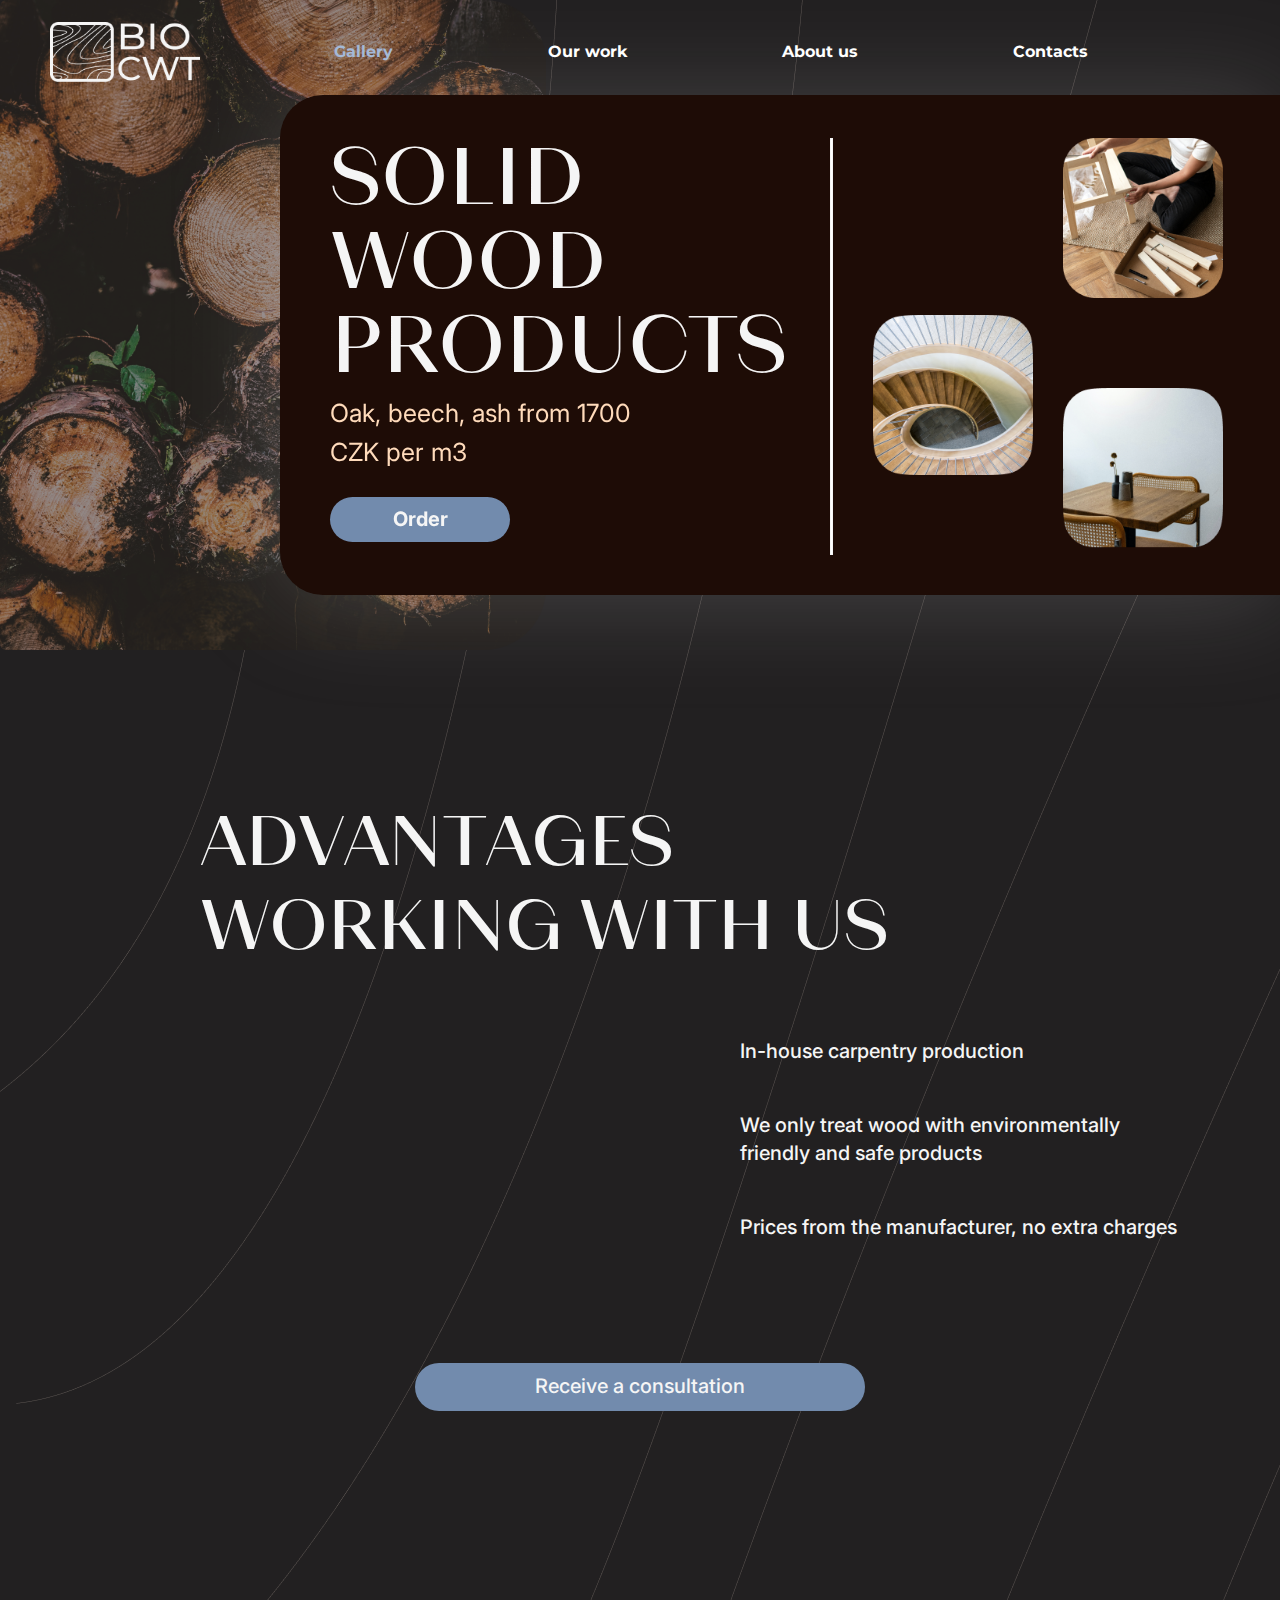
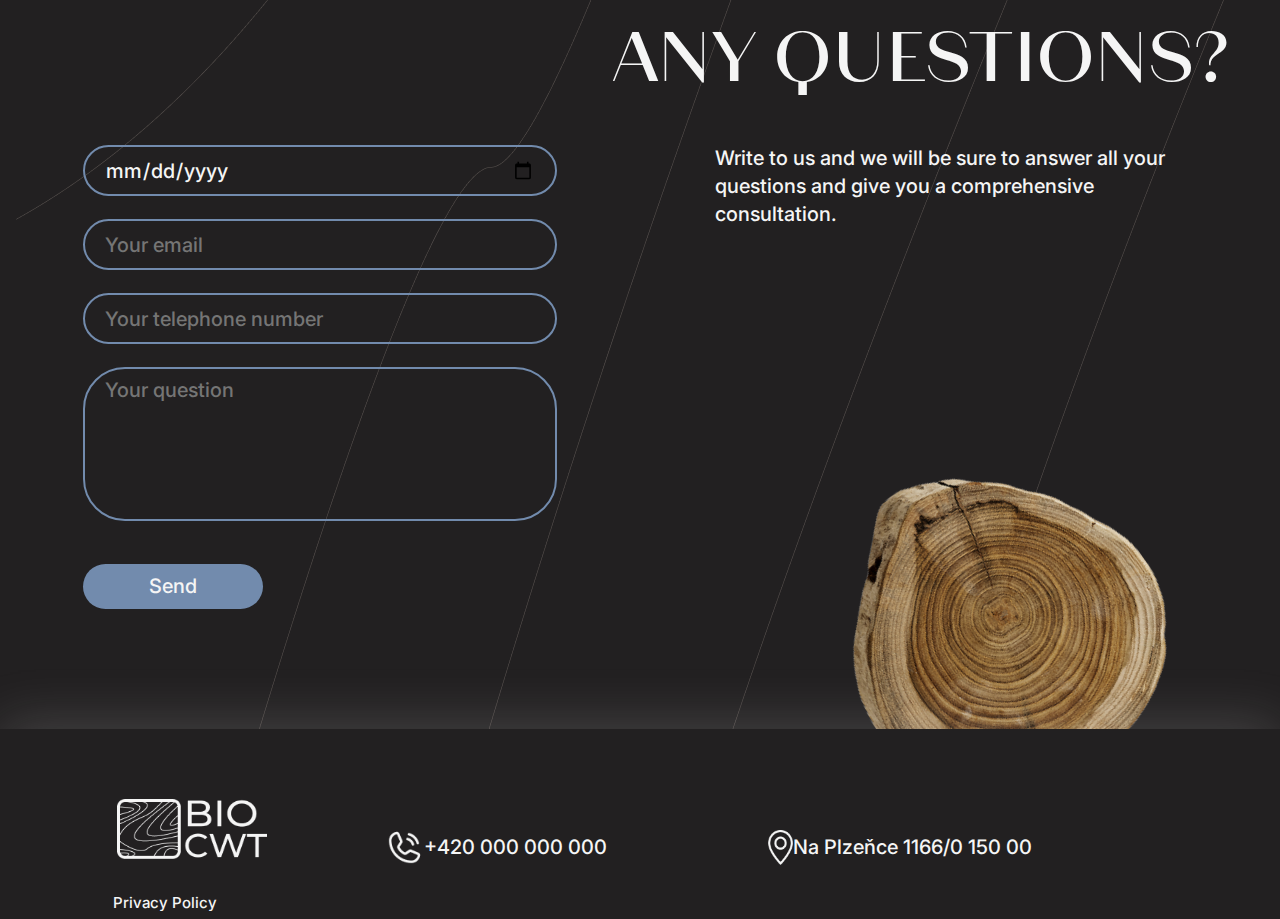
==== commit 13e2baa4: "HELP ME!!!!! I HATE MARGIN" ====
--- a/index.html
+++ b/index.html
@@ -102,10 +102,13 @@
                 </div>
                 <div class="any-questions-info">
                     <form action="#">
-                        <input type="date" id="date" name="date" placeholder="Date" required>
-                        <input type="email" placeholder="Your email" required>
-                        <input type="tel" placeholder="Your telephone number" pattern="[0-9,+]{13}" required>
-                        <textarea cols="30" rows="7" placeholder="Your question" required></textarea>
+                        <input class="any-questions-form-input" type="date" id="date" name="date" placeholder="Date"
+                            required>
+                        <input class="any-questions-form-input" type="email" placeholder="Your email" required>
+                        <input class="any-questions-form-input" type="tel" placeholder="Your telephone number"
+                            pattern="[0-9,+]{13}" required>
+                        <textarea class="any-questions-form-for-question" cols="30" rows="7" placeholder="Your question"
+                            required></textarea>
                         <button class="send">Send</button>
                     </form>
                     <div class="any-questions-text">
--- a/style.css
+++ b/style.css
@@ -97,13 +97,7 @@
     border-radius: 3px 62px 62px 0px;
 }
 
-header {
-    height: 80px;
-    display: inline;
-}
-
 .header-info {
-    height: 110px;
     background: #1E0C06;
     box-shadow: 0px -8px 52px rgba(238, 238, 238, 0.17);
     border-radius: 0px 0px 45px 45px;
@@ -111,11 +105,14 @@
 }
 
 .header-items {
-    display: flex;
-    justify-content: space-between;
+    display: grid;
+    grid-template-rows: 1fr;
+    grid-template-columns: 20% 75% 5%;
+    justify-items: space-between;
     align-items: center;
     padding-top: 20px;
-    margin-bottom: 20px;
+    padding-bottom: 11px;
+    transition: 0.3s;
 }
 
 .header-items>img{
@@ -127,11 +124,14 @@
 
 nav {
     margin-right: 50px;
+    position: relative;
 }
 
 nav ul {
     display: flex;
     justify-content: space-around;
+    transition: 0.5s;
+    z-index: 1;
 }
 
 nav ul li {
@@ -144,6 +144,8 @@
 
 nav ul li a {
     padding: 20px 25px; 
+    display: block;
+    transition: 0.3s;
 }
 
 .navigation-options { 
@@ -182,6 +184,124 @@
     display:block; 
 }
 
+.hamburger {
+    position: absolute;
+    width: 30px;
+    height: 4px;
+    background-color: #fff;
+    border-radius: 10px;
+    cursor: pointer;
+    z-index: 2;
+    transition: 0.3s;
+    right: -50px;
+    justify-items:right;
+}
+
+.hamburger:before,
+.hamburger:after {
+    content: "";
+    position: absolute;
+    height: 4px;
+    right: 0;
+    background-color: #fff;
+    border-radius: 10px;
+    transition: 0.3s;
+}
+
+.hamburger:before {
+    top: -10px;
+    width: 20px;
+}
+
+.hamburger:after {
+    top: 10px;
+    width: 25px;
+}
+
+.toggle-menu {
+    position: absolute;
+    right: -45px;
+    top: -10px;
+    z-index: 3;
+    cursor: pointer;
+    opacity: 0;
+    width: 20px;
+    height: 20px;
+}
+
+.hamburger, 
+.toggle-menu {
+    display: none;
+}
+
+nav input:checked ~ .hamburger {
+    background: transparent;
+}
+
+nav input:checked ~ .hamburger:before {
+    top:0;
+    transform: rotate(-45deg);
+    width: 30px;
+}
+
+nav input:checked ~ .hamburger:after {
+    top:0;
+    transform: rotate(45deg);
+    width: 30px;
+}
+
+nav input:checked ~ .menu {
+    right: 0;
+}
+
+@media(max-width: 880px) {
+
+    .header-items>img{
+        width: 100px;
+        height: 40px;
+        z-index: 1;
+        margin-left: 30px;
+    }
+
+    .menu li a {
+        font-size: 14px;
+        padding: 10px; 
+    }
+}
+
+@media(max-width: 580px){
+    
+    .hamburger, 
+    .toggle-menu {
+        display: block;
+    }
+
+    .menu {
+        justify-content: start;
+        flex-direction: column;
+        align-items: center;
+        position: fixed;
+        top: 0;
+        right: -200px;
+        background: #1E0C06;
+        width: 200px;
+        height: 100%;
+        padding-top: 70px;
+    }
+
+    .menu li {
+        width: 100%;
+    }
+
+    .menu li a,
+    .menu li a:hover {
+        padding: 30px;
+        box-shadow: 0 1px 0 rgba(255,255,255, 0.1)
+        inset;
+    }
+}
+
+
 /* !SOLID WOOD PROCUCTS SECTION*/
 
 .solid-wood-products {
@@ -245,9 +365,10 @@
 .solid-wood-products-separator {
     width: 1px;
     height: 415px;
-    border: 1px solid #F5F5F5;
     margin-left: 40px;
     margin-top: 43px;
+    border: 1px solid #F5F5F5;
+    background-color: #fff;
 }
 
 .solid-wood-products-images {
@@ -303,13 +424,7 @@
     height: 300px;
     border-radius: 42px;
     display: inline-block;
-    /* margin-left: 50px; */
     object-fit: cover;
-}
-
-video:hover::-webkit-media-controls {
-    opacity: 1;
-    visibility: visible;
 }
 
 .advantages-of-work-text p {
@@ -334,10 +449,10 @@
 /* !OUR WORK SECTION */
 
 .our-work-section {
-    margin: 0;
-    padding: 0;
-    display: flex;
-    justify-content: center;
+    display: grid;
+    grid-template-columns: 1fr;
+    grid-template-rows: 1fr;
+    justify-items: center;
     align-items: center;
     margin-bottom: 200px;
 }
@@ -376,6 +491,7 @@
 .slide img {
     width: 775px;
     height: 475px;
+    object-fit: cover;
 }
 
 .kitchen3 {
@@ -453,6 +569,78 @@
     background: #D5DCEE;
 }
 
+@media (max-width: 780px) {
+    .slider {
+        margin-right: 15px;
+        margin-left: 15px;
+    }
+}
+
+@media (max-width: 820px) {
+    .our-work-section {
+        width: 100%;
+    }
+    .slider {
+        width: 100%;
+        height: 375px;
+    }
+    .navigation-auto {
+        display: none;
+    }
+
+    .navigation-manual {
+        display: none;
+    }
+
+    .slide img {
+        width: 100%;
+        height: 375px;
+        object-fit: cover;
+    }
+}
+
+@media (max-width: 700px) {
+    h2 {
+        font-size: 60px;
+    }
+
+    .our-work-section {
+        margin-bottom: 100px;
+    }
+}
+
+@media (max-width: 540px) {
+    .slider {
+        height: 300px;
+        border-radius: 20px;
+    }
+
+    .slide img {
+        width: 100%;
+        height: 300px;
+        object-fit: cover;
+    }
+}
+
+@media (max-width: 500px) {
+    .our-work {
+        padding: 0;
+        text-align: center;
+    }
+}
+
+@media (max-width: 380px) {
+    .slider {
+        height: 250px;
+    }
+
+    .slide img {
+        width: 100%;
+        height: 250px;
+        object-fit: cover;
+    }
+}
+
 /* !THE WOOD WE WORK WITH SECTION */
 
 .the-wood-we-work-with {
@@ -515,29 +703,56 @@
 
 /* !ABOUT US SECTION */
 
-.about-us {
-    margin: 0 auto;
-    max-width: 1400px;
+.about-us{
+	max-width: 900px;
+	background: #1E0C06;
+	box-shadow: 0px -8px 52px rgba(245, 245, 245, 0.17);
+	border-radius: 0px 42px 42px 0px;
+	/* margin-right: 20px; */
     margin-bottom: 200px;
 }
 
-.about-us-info {
-    width: 820px;
-    height: 470px;
-    background: #1E0C06;
-    border-radius: 0px 42px 42px 0px;
-    box-shadow: 0px -8px 52px rgba(245, 245, 245, 0.17);
-    padding-left: 70px;
-    padding-top: 44px;
-    position: relative;
-}
-
-.about-us-text {
-    width: 450px;
+.about-us-inner {
+	padding-top: 44px;
+	padding-bottom: 30px;
+    width: 100%;	
+	display: grid;
+	grid-template-columns: repeat(2, 1fr);
+	grid-template-rows: 1fr;
+	gap: 2vw;
+}
+
+.about-us-info{
+	margin-left: 30px;
+}
+
+.about-us-text {    
     padding-top: 50px;
     margin-bottom: 50px;
 }
 
+.about-us-image{
+   width: 10rem;
+   height: 10rem;
+}
+
+.about-us-images{
+	display: flex;
+	justify-content: center;
+	align-items: center;
+}
+
+.about-us-images-inner{
+	max-width: 320px;
+	display: grid;
+	grid-template-columns: repeat(2, 1fr);
+	grid-template-rows: repeat(2, 1fr);
+	gap: 15px;
+}
+
+.img-stol-4{
+	border-radius: 32px;
+}
 .audio {
     height: 100px;
     width: 100%;
@@ -545,8 +760,8 @@
 }
 
 audio {
-    width: 400px;
-    margin-left: -70px;
+    max-width: 300px;
+    /* margin-left: -70px; */
 }
 
 audio::-webkit-media-controls-play-button {
@@ -559,38 +774,69 @@
     color: #7D746D;
 }
 
-.about-us-images {
-    position: relative;
-}
-
-.about-us-image1, .about-us-image3 {
-    position: absolute;
-    width: 150px;
-    height: 150px;
-}
-
-.about-us-image1 {
-    right: 50px;
-    top: 30px;
-}
-
-.about-us-image2 {
-    width: 230px;
-    height: 230px;
-    position: absolute;
-    right: 100px;
-    top: 140px;
-    border-radius: 42px;
-    border: 12px solid #1E0C06;
-}
-
-.about-us-image3 {
-    border: 12px solid #1E0C06;
-    border-radius: 42px;
-    right: 38px;
-    bottom: 20px;
-}
-
+
+@media(max-width: 1024px){
+	.about-us-inner {
+		grid-template-columns: 1fr;
+		grid-template-rows: repeat(2, 1fr);
+	}
+	.about-us-info{
+		max-width: 100%;
+	}
+}
+
+@media (max-width: 930px) {
+    .about-us-section {
+        width: 100%;
+    }
+
+    .about-us{
+        width: 100%;
+        border-radius: 0 0 0 0;
+    }
+
+    .audio {
+        margin-left: 0;
+        display: flex;
+        justify-content: center;
+    }
+
+    audio {
+        width: 70%;
+        /* margin-left: -70px; */
+    }
+}
+
+@media (max-width: 620px) {
+    .about-us-image{
+        width: 8rem;
+        height: 8rem;
+     }
+     .audio {
+        margin-left: 0;
+        display: flex;
+        justify-content: center;
+        height: 0;
+        width: 0;
+        margin-left: -20px;
+    }
+
+    audio {
+        width: 100%;
+        margin-left: 0;
+    }
+}
+
+
+@media(max-width: 400px) {
+    .about-us-info{
+        margin-left: 0;
+    }
+
+    .about-us-info{
+        margin-left: 0;
+    }
+}
 /* !CONTACTS SECTION */
 
 .contacts {
@@ -634,17 +880,21 @@
 }
 
 .any-questions-info {
-    display: flex;
-    justify-content: space-around;
+    display: grid;
+    grid-template-rows: 1fr;
+    grid-template-columns: 1fr 1fr;
+    grid-template-areas: "1 2";
+    justify-items: center;
     margin-bottom: 120px;
 }
 
 form {
     display: flex;
     flex-direction: column;
-}
-
-input {
+    grid-area: 1;
+}
+
+.any-questions-form-input {
     width: 450px;
     height: 47px;
     border: 2px solid #728BAD;
@@ -699,10 +949,78 @@
 }
 
 .any-questions-text {
-    width: 450px;
+    align-self: baseline;
+    max-width: 450px;
     margin-left: -40px;
-}
-
+    grid-column: 2/3;
+}
+
+@media(max-width: 1000px){
+    .any-questions-title{
+        margin-right: 0px;
+    }
+
+    h2{
+        margin: 0 auto;
+    }
+
+    .any-questions-info {
+        grid-template-rows: 100px 1fr;
+        grid-template-columns: 1fr;
+        grid-template-areas: 
+        "1"
+        "2";
+        justify-items: center;
+        align-items: center;
+    }
+
+    form {
+        grid-area: 2;
+    }
+
+    .any-questions-text {
+        grid-area: 1;
+    }
+
+    .any-questions-text {
+        margin-left: 20px;
+        margin-bottom: 30px;
+    }
+}
+
+@media(max-width: 530px) {
+    .any-questions-title{
+        margin-left: 30px;
+    }
+
+    .any-questions-form-input {
+        width: 90%;
+    }
+    
+    textarea {
+        width: 90%;
+    }
+
+    .any-questions-text {
+        width: 80%;
+    }
+}
+
+@media(max-width: 400px) {
+    .any-questions-form-input {
+        margin: 10px auto;
+    }
+    
+    textarea {
+        margin: 10px auto;
+    }
+}
+
+@media(max-width: 400px) {
+    h2 {
+        font-size: 45px;
+    }
+}
 /* !FOOTER */
 
 footer {
@@ -729,9 +1047,9 @@
 }
 
 .footer-text {
-    display: flex;
-    justify-content: space-around;
-    align-items: baseline;
+    display: grid;
+    grid-template-rows: 1fr;
+    grid-template-columns: 30% 30% 30%;
 }
 
 .footer-logo {
@@ -765,4 +1083,44 @@
 .footer-location > img {
     width: 25px;
     height: 35px;
-}+}
+
+@media(max-width: 1000px){
+    .footer-info-img {
+        display: none;
+    }
+}
+
+@media(max-width: 880px){
+    body {
+        font-size: 17px;
+    }
+
+    .footer-info {
+        padding-top: 40px;
+        height: 250px;
+    }
+
+    .footer-text {
+        grid-template-rows: 150px 50px 50px;
+        grid-template-columns: 100%;
+        justify-items: center;
+        align-items: center;
+    }
+    
+    .footer-logo img {
+        width: 120px;
+        height: 50px;
+    }
+    .footer-phone > img{
+        width: 30px;
+        height: 30px;
+    }
+    
+    .footer-location > img {
+        width: 20px;
+        height: 25px;
+    }
+}
+
+
